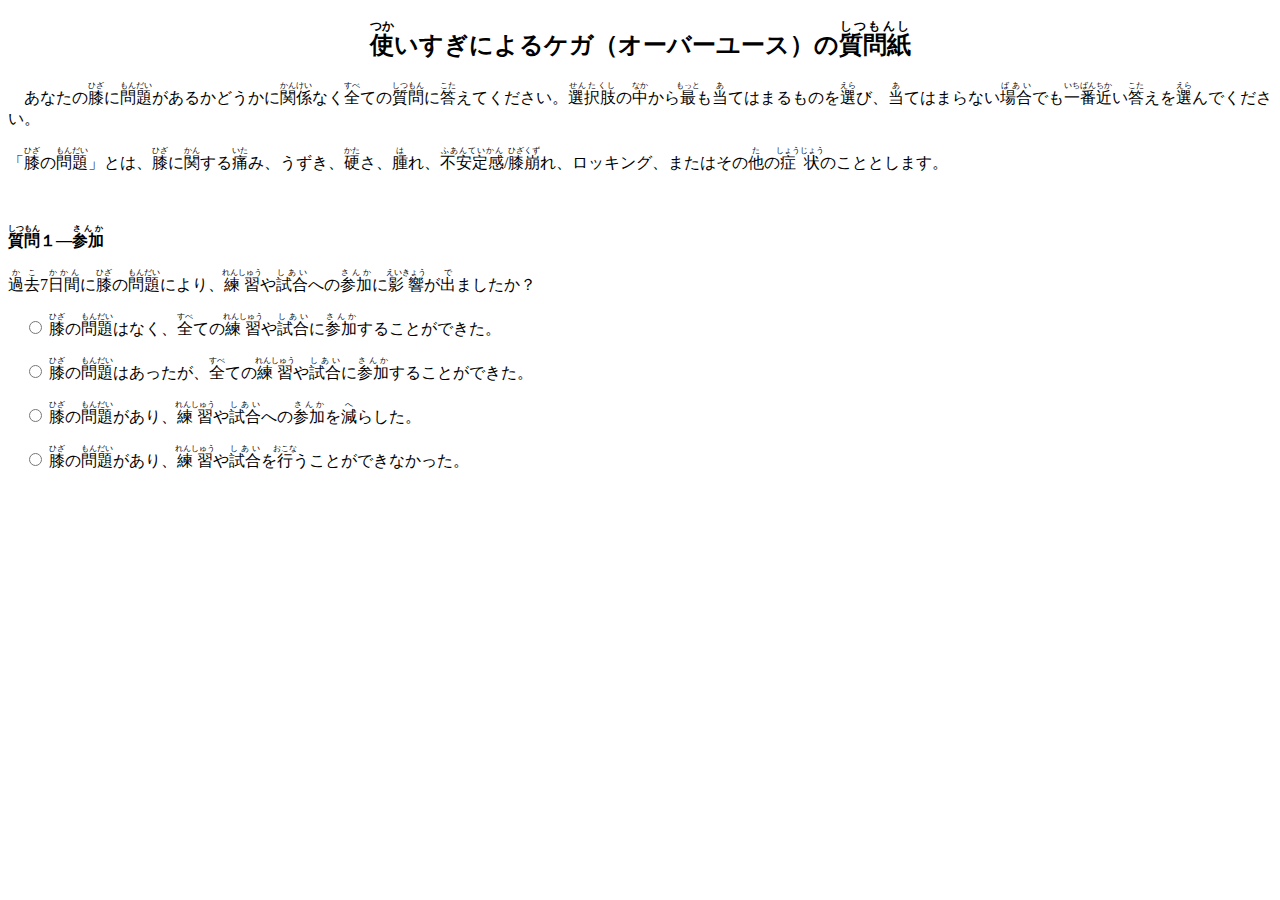
==== index.html @ b96d0ddc "Add files via upload" ====
<!DOCTYPE html>
<html>
    <head>
        <meta http-equiv="content-type" content="text/html; charset=utf-8" />
        <title>使いすぎによるケガ（オーバーユース）の質問紙</title>

        <link href="style.css" rel="stylesheet" type="text/css">
    </head>
    <body>
        <form action="https://docs.google.com/forms/u/0/d/e/1FAIpQLScX0pXX_CpHBEKXNjTRZGO-3c7ff2EbCvVCk3yx2RrVZMpOiQ/formResponse" method="POST" enctype="multipart/form-data" name="EmailForm" id="form1" onsubmit="return isCheck();">

<center>
    <h2>
        <ruby><rb>使</rb><rp>(</rp><rt>つか</rt><rp>)</rp></ruby>いすぎによるケガ（オーバーユース）の<ruby><rb>質問紙</rb><rp>(</rp><rt>しつもんし</rt><rp>)</rp></ruby>
    </h2>
</center>

<p>
    　あなたの<ruby><rb>膝</rb><rp>(</rp><rt>ひざ</rt><rp>)</rp></ruby>に<ruby><rb>問題</rb><rp>(</rp><rt>もんだい</rt><rp>)</rp></ruby>があるかどうかに<ruby><rb>関係</rb><rp>(</rp><rt>かんけい</rt><rp>)</rp></ruby>なく<ruby><rb>全</rb><rp>(</rp><rt>すべ</rt><rp>)</rp></ruby>ての<ruby><rb>質問</rb><rp>(</rp><rt>しつもん</rt><rp>)</rp></ruby>に<ruby><rb>答</rb><rp>(</rp><rt>こた</rt><rp>)</rp></ruby>えてください。<ruby><rb>選択肢</rb><rp>(</rp><rt>せんたくし</rt><rp>)</rp></ruby>の<ruby><rb>中</rb><rp>(</rp><rt>なか</rt><rp>)</rp></ruby>から<ruby><rb>最</rb><rp>(</rp><rt>もっと</rt><rp>)</rp></ruby>も<ruby><rb>当</rb><rp>(</rp><rt>あ</rt><rp>)</rp></ruby>てはまるものを<ruby><rb>選</rb><rp>(</rp><rt>えら</rt><rp>)</rp></ruby>び、<ruby><rb>当</rb><rp>(</rp><rt>あ</rt><rp>)</rp></ruby>てはまらない<ruby><rb>場合</rb><rp>(</rp><rt>ばあい</rt><rp>)</rp></ruby>でも<ruby><rb>一番近</rb><rp>(</rp><rt>いちばんちか</rt><rp>)</rp></ruby>い<ruby><rb>答</rb><rp>(</rp><rt>こた</rt><rp>)</rp></ruby>えを<ruby><rb>選</rb><rp>(</rp><rt>えら</rt><rp>)</rp></ruby>んでください。
</p>
<p>
    「<ruby><rb>膝</rb><rp>(</rp><rt>ひざ</rt><rp>)</rp></ruby>の<ruby><rb>問題</rb><rp>(</rp><rt>もんだい</rt><rp>)</rp></ruby>」とは、<ruby><rb>膝</rb><rp>(</rp><rt>ひざ</rt><rp>)</rp></ruby>に<ruby><rb>関</rb><rp>(</rp><rt>かん</rt><rp>)</rp></ruby>する<ruby><rb>痛</rb><rp>(</rp><rt>いた</rt><rp>)</rp></ruby>み、うずき、<ruby><rb>硬</rb><rp>(</rp><rt>かた</rt><rp>)</rp></ruby>さ、<ruby><rb>腫</rb><rp>(</rp><rt>は</rt><rp>)</rp></ruby>れ、<ruby><rb>不安定感</rb><rp>(</rp><rt>ふあんていかん</rt><rp>)</rp></ruby>/<ruby><rb>膝崩</rb><rp>(</rp><rt>ひざくず</rt><rp>)</rp></ruby>れ、ロッキング、またはその<ruby><rb>他</rb><rp>(</rp><rt>た</rt><rp>)</rp></ruby>の<ruby><rb>症状</rb><rp>(</rp><rt>しょうじょう</rt><rp>)</rp></ruby>のこととします。
</p>

<br>

<p>
    <b>
        <ruby><rb>質問</rb><rp>(</rp><rt>しつもん</rt><rp>)</rp></ruby>１―<ruby><rb>参加</rb><rp>(</rp><rt>さんか</rt><rp>)</rp></ruby>
    </b>
</p>
<p>
    <ruby><rb>過去</rb><rp>(</rp><rt>かこ</rt><rp>)</rp></ruby>7<ruby><rb>日間</rb><rp>(</rp><rt>かかん</rt><rp>)</rp></ruby>に<ruby><rb>膝</rb><rp>(</rp><rt>ひざ</rt><rp>)</rp></ruby>の<ruby><rb>問題</rb><rp>(</rp><rt>もんだい</rt><rp>)</rp></ruby>により、<ruby><rb>練習</rb><rp>(</rp><rt>れんしゅう</rt><rp>)</rp></ruby>や<ruby><rb>試合</rb><rp>(</rp><rt>しあい</rt><rp>)</rp></ruby>への<ruby><rb>参加</rb><rp>(</rp><rt>さんか</rt><rp>)</rp></ruby>に<ruby><rb>影響</rb><rp>(</rp><rt>えいきょう</rt><rp>)</rp></ruby>が<ruby><rb>出</rb><rp>(</rp><rt>で</rt><rp>)</rp></ruby>ましたか？
</p>

<p>　<input type="radio" id="01001" name="entry.1434883473" value="はい" required>
    <label for="01001">
        <ruby><rb>膝</rb><rp>(</rp><rt>ひざ</rt><rp>)</rp></ruby>の<ruby><rb>問題</rb><rp>(</rp><rt>もんだい</rt><rp>)</rp></ruby>はなく、<ruby><rb>全</rb><rp>(</rp><rt>すべ</rt><rp>)</rp></ruby>ての<ruby><rb>練習</rb><rp>(</rp><rt>れんしゅう</rt><rp>)</rp></ruby>や<ruby><rb>試合</rb><rp>(</rp><rt>しあい</rt><rp>)</rp></ruby>に<ruby><rb>参加</rb><rp>(</rp><rt>さんか</rt><rp>)</rp></ruby>することができた。
    </label>
</p>
<p>　<input type="radio" id="01002" name="entry.1434883473" value="はい" required>
    <label for="01002">
        <ruby><rb>膝</rb><rp>(</rp><rt>ひざ</rt><rp>)</rp></ruby>の<ruby><rb>問題</rb><rp>(</rp><rt>もんだい</rt><rp>)</rp></ruby>はあったが、<ruby><rb>全</rb><rp>(</rp><rt>すべ</rt><rp>)</rp></ruby>ての<ruby><rb>練習</rb><rp>(</rp><rt>れんしゅう</rt><rp>)</rp></ruby>や<ruby><rb>試合</rb><rp>(</rp><rt>しあい</rt><rp>)</rp></ruby>に<ruby><rb>参加</rb><rp>(</rp><rt>さんか</rt><rp>)</rp></ruby>することができた。
    </label>
</p>
<p>　<input type="radio" id="01003" name="entry.1434883473" value="はい" required>
    <label for="01003">
        <ruby><rb>膝</rb><rp>(</rp><rt>ひざ</rt><rp>)</rp></ruby>の<ruby><rb>問題</rb><rp>(</rp><rt>もんだい</rt><rp>)</rp></ruby>があり、<ruby><rb>練習</rb><rp>(</rp><rt>れんしゅう</rt><rp>)</rp></ruby>や<ruby><rb>試合</rb><rp>(</rp><rt>しあい</rt><rp>)</rp></ruby>への<ruby><rb>参加</rb><rp>(</rp><rt>さんか</rt><rp>)</rp></ruby>を<ruby><rb>減</rb><rp>(</rp><rt>へ</rt><rp>)</rp></ruby>らした。
    </label>
</p>
<p>　<input type="radio" id="01004" name="entry.1434883473" value="はい" required>
    <label for="01004">
        <ruby><rb>膝</rb><rp>(</rp><rt>ひざ</rt><rp>)</rp></ruby>の<ruby><rb>問題</rb><rp>(</rp><rt>もんだい</rt><rp>)</rp></ruby>があり、<ruby><rb>練習</rb><rp>(</rp><rt>れんしゅう</rt><rp>)</rp></ruby>や<ruby><rb>試合</rb><rp>(</rp><rt>しあい</rt><rp>)</rp></ruby>を<ruby><rb>行</rb><rp>(</rp><rt>おこな</rt><rp>)</rp></ruby>うことができなかった。
    </label>
</p>

<!--

<ruby><rb>質問</rb><rp>(</rp><rt>しつもん</rt><rp>)</rp></ruby>２―<ruby><rb>練習</rb><rp>(</rp><rt>れんしゅう</rt><rp>)</rp></ruby>/<ruby><rb>試合</rb><rp>(</rp><rt>しあい</rt><rp>)</rp></ruby>の<ruby><rb>変更</rb><rp>(</rp><rt>へんこう</rt><rp>)</rp></ruby>
<ruby><rb>過去</rb><rp>(</rp><rt>かこ</rt><rp>)</rp></ruby>7<ruby><rb>日間</rb><rp>(</rp><rt>かかん</rt><rp>)</rp></ruby>に<ruby><rb>膝</rb><rp>(</rp><rt>ひざ</rt><rp>)</rp></ruby>の<ruby><rb>問題</rb><rp>(</rp><rt>もんだい</rt><rp>)</rp></ruby>により、どのくらい<ruby><rb>練習</rb><rp>(</rp><rt>れんしゅう</rt><rp>)</rp></ruby>や<ruby><rb>試合</rb><rp>(</rp><rt>しあい</rt><rp>)</rp></ruby>を<ruby><rb>変</rb><rp>(</rp><rt>か</rt><rp>)</rp></ruby>えましたか？
<ruby><rb>練習</rb><rp>(</rp><rt>れんしゅう</rt><rp>)</rp></ruby>や<ruby><rb>試合</rb><rp>(</rp><rt>しあい</rt><rp>)</rp></ruby>を<ruby><rb>変</rb><rp>(</rp><rt>か</rt><rp>)</rp></ruby>えるとは、<ruby><rb>練習時間</rb><rp>(</rp><rt>れんしゅうじかん</rt><rp>)</rp></ruby>を<ruby><rb>減</rb><rp>(</rp><rt>へ</rt><rp>)</rp></ruby>らす、<ruby><rb>強度</rb><rp>(</rp><rt>きょうど</rt><rp>)</rp></ruby>を<ruby><rb>落</rb><rp>(</rp><rt>お</rt><rp>)</rp></ruby>とす、<ruby><rb>練習内容</rb><rp>(</rp><rt>れんしゅうないよう</rt><rp>)</rp></ruby>を<ruby><rb>変</rb><rp>(</rp><rt>か</rt><rp>)</rp></ruby>える、ポジションを<ruby><rb>変</rb><rp>(</rp><rt>か</rt><rp>)</rp></ruby>えるなどです。

□	<ruby><rb>全</rb><rp>(</rp><rt>まった</rt><rp>)</rp></ruby>く<ruby><rb>変</rb><rp>(</rp><rt>か</rt><rp>)</rp></ruby>えなかった。
□	<ruby><rb>少</rb><rp>(</rp><rt>すこ</rt><rp>)</rp></ruby>し<ruby><rb>変</rb><rp>(</rp><rt>か</rt><rp>)</rp></ruby>えた。
□	<ruby><rb>半分</rb><rp>(</rp><rt>はんぶん</rt><rp>)</rp></ruby>ほど<ruby><rb>変</rb><rp>(</rp><rt>か</rt><rp>)</rp></ruby>えた。
□	かなり<ruby><rb>変</rb><rp>(</rp><rt>か</rt><rp>)</rp></ruby>えた。


<ruby><rb>質問</rb><rp>(</rp><rt>しつもん</rt><rp>)</rp></ruby>３―パフォーマンス
<ruby><rb>過去</rb><rp>(</rp><rt>かこ</rt><rp>)</rp></ruby>7<ruby><rb>日間</rb><rp>(</rp><rt>かかん</rt><rp>)</rp></ruby>に<ruby><rb>膝</rb><rp>(</rp><rt>ひざ</rt><rp>)</rp></ruby>の<ruby><rb>問題</rb><rp>(</rp><rt>もんだい</rt><rp>)</rp></ruby>が、どのくらいパフォーマンスに<ruby><rb>影響</rb><rp>(</rp><rt>えいきょう</rt><rp>)</rp></ruby>しましたか？
パフォーマンスとは、サッカーの<ruby><rb>動</rb><rp>(</rp><rt>うご</rt><rp>)</rp></ruby>きや<ruby><rb>実力</rb><rp>(</rp><rt>じつりょく</rt><rp>)</rp></ruby>を<ruby><rb>発揮</rb><rp>(</rp><rt>はっき</rt><rp>)</rp></ruby>することなどです。

□	<ruby><rb>全</rb><rp>(</rp><rt>まった</rt><rp>)</rp></ruby>く<ruby><rb>影響</rb><rp>(</rp><rt>えいきょう</rt><rp>)</rp></ruby>しなかった。
□	<ruby><rb>少</rb><rp>(</rp><rt>すこ</rt><rp>)</rp></ruby>し<ruby><rb>影響</rb><rp>(</rp><rt>えいきょう</rt><rp>)</rp></ruby>した。
□	ある<ruby><rb>程度</rb><rp>(</rp><rt>ていど</rt><rp>)</rp></ruby><ruby><rb>影響</rb><rp>(</rp><rt>えいきょう</rt><rp>)</rp></ruby>した。
□	かなり<ruby><rb>影響</rb><rp>(</rp><rt>えいきょう</rt><rp>)</rp></ruby>した。


<ruby><rb>質問</rb><rp>(</rp><rt>しつもん</rt><rp>)</rp></ruby>４―<ruby><rb>痛</rb><rp>(</rp><rt>いた</rt><rp>)</rp></ruby>み
<ruby><rb>過去</rb><rp>(</rp><rt>かこ</rt><rp>)</rp></ruby>7<ruby><rb>日間</rb><rp>(</rp><rt>かかん</rt><rp>)</rp></ruby>に<ruby><rb>感</rb><rp>(</rp><rt>かん</rt><rp>)</rp></ruby>じた<ruby><rb>膝</rb><rp>(</rp><rt>ひざ</rt><rp>)</rp></ruby>の<ruby><rb>痛</rb><rp>(</rp><rt>いた</rt><rp>)</rp></ruby>みはどのくらいでしたか？

□	<ruby><rb>痛</rb><rp>(</rp><rt>いた</rt><rp>)</rp></ruby>くなかった。
□	<ruby><rb>少</rb><rp>(</rp><rt>すこ</rt><rp>)</rp></ruby>し<ruby><rb>痛</rb><rp>(</rp><rt>いた</rt><rp>)</rp></ruby>かった。
□	まあまあ<ruby><rb>痛</rb><rp>(</rp><rt>いた</rt><rp>)</rp></ruby>かった。
□	かなり<ruby><rb>痛</rb><rp>(</rp><rt>いた</rt><rp>)</rp></ruby>かった。

-->







<!--

<p>　あなたのチームまたは所属している団体（以降、チームとします）で行っているケガ（傷害）の記録とその活用方法についてお聞きします。</p>

<p></p>
<p></p>
<p><b>1．アンケートに回答いただいているあなたのことについてお聞きします。あなたは大学院生ですか。</b></p>
<p>　<input type="radio" id="01001" name="entry.1434883473" value="はい" required><label for="01001">はい</label></p>
<p>　<input type="radio" id="01002" name="entry.1434883473" value="いいえ"><label for="01002">いいえ</label></p>

<p><b>2．チームでのあなたの役割はどれですか。</b></p>
<p>　※複数の役割がある方は主な役割を選択してください。</p>
<p>　<input type="radio" id="02001" name="entry.2084437242" onchange="tClear(this)" value="メディカルスタッフ（例：医師、トレーナー）※コンディショニングに関わっている方" required><label for="02001">メディカルスタッフ（例：医師、トレーナー）※コンディショニングに関わっている方</label></p>
<p>　<input type="radio" id="02002" name="entry.2084437242" onchange="tClear(this)" value="コーチングスタッフ（例：監督、コーチ）※競技の技術や戦術を指導している方"><label for="02002">コーチングスタッフ（例：監督、コーチ）※競技の技術や戦術を指導している方</label></p>
<p>　<input type="radio" id="0200s" name="entry.2084437242" onchange="tClear(this)" value="（その他）"><label for="0200s">その他（具体的に記入：<input type="text" id="0200st" name="entry.2084437242" onblur="gCheck(this)">）</label></p>

<p><b>3．あなたのチームの性別はどれですか。</b></p>
<p>　<input type="radio" id="03001" name="entry.130758380" value="男子" required><label for="03001">男子</label></p>
<p>　<input type="radio" id="03002" name="entry.130758380" value="女子"><label for="03002">女子</label></p>
<p>　<input type="radio" id="03003" name="entry.130758380" value="混合"><label for="03003">混合</label></p>

<p><b>4．あなたのチームに所属している選手の総数を入力してください。</b></p>
<p>　※1軍、2軍などに分かれている場合でも、チームの合計の選手数を入力してください。</p>
<p>　<input type="tel" id="04001" name="entry.76824352" onchange="numChk04()" required><label for="04001">人</label></p>


<p><b>5．あなたのチームの<u>過去3年間における</u>競技レベルはどれですか。</b></p>
<p>　※過去3年間で一度でも全国大会に出場している場合は「全国大会出場レベル」を選択してください。</p>
<p>　※団体戦などのない個人種目で、競技レベルが様々な選手が所属しているチームは、チームとしての平均でお答えください。</p>
<p>　<input type="radio" id="05001" name="entry.827914894" value="全国大会未出場レベル" required><label for="05001">全国大会未出場レベル</label></p>
<p>　<input type="radio" id="05002" name="entry.827914894" value="全国大会出場レベル"><label for="05002">全国大会出場レベル</label></p>


<p><b>6．あなたのチームの<u>1日当たりの</u>練習時間を入力してください。</b></p>
<p>　※長期休暇やオフシーズンを除いた1日当たりの平均練習時間をお答えください。</p>
<p>　※練習には、戦術・技術練習、フィジカルトレーニングなど身体活動を伴うものは全て含みます。</p>
<p>　<input type="text" id="06001" name="entry.1532289689" min="0" onchange="numChk06(this)" required><label for="06001">時間</label></p>


<p><b>7．あなたのチームの<u>1週間当たりの</u>練習日数はどれですか。</b></p>
<p>　※長期休暇やオフシーズンを除いた1週間当たりの平均練習日数をお答えください。</p>
<p>　※練習には、戦術・技術練習、フィジカルトレーニングなど身体活動を伴うものは全て含みます。</p>
　<select id="07001" name="entry.1070252257" required>
    <option value="" hidden>選択してください</option>
    <option value="1">1日</option>
    <option value="2">2日</option>
    <option value="3">3日</option>
    <option value="4">4日</option>
    <option value="5">5日</option>
    <option value="6">6日</option>
    <option value="7">7日</option>
</select>


<p><b>8．あなたのチームで行っているスポーツ種目はどれですか。</b></p>
　<select id="08001" name="entry.1526945642" required onchange="q08001(this)">
    <option value="" hidden>選択してください</option>
    <option value="アイスホッケー">アイスホッケー</option>
    <option value="アメリカンフットボール">アメリカンフットボール</option>
    <option value="ウエイトリフティング">ウエイトリフティング</option>
    <option value="カヌー">カヌー</option>
    <option value="空手道">空手道</option>
    <option value="弓道">弓道</option>
    <option value="グラウンド・ゴルフ">グラウンド・ゴルフ</option>
    <option value="クレー射撃">クレー射撃</option>
    <option value="ゲートボール">ゲートボール</option>
    <option value="剣道">剣道</option>
    <option value="硬式野球">硬式野球</option>
    <option value="ゴルフ">ゴルフ</option>
    <option value="サッカー">サッカー</option>
    <option value="山岳">山岳</option>
    <option value="自転車">自転車</option>
    <option value="銃剣道">銃剣道</option>
    <option value="柔道">柔道</option>
    <option value="新体操">新体操</option>
    <option value="水泳">水泳</option>
    <option value="スキー">スキー</option>
    <option value="スケート">スケート</option>
    <option value="相撲">相撲</option>
    <option value="セーリング">セーリング</option>
    <option value="ソフトテニス（軟式テニス）">ソフトテニス（軟式テニス）</option>
    <option value="ソフトボール">ソフトボール</option>
    <option value="体操競技">体操競技</option>
    <option value="卓球">卓球</option>
    <option value="綱引">綱引</option>
    <option value="硬式テニス">硬式テニス</option>
    <option value="トライアスロン">トライアスロン</option>
    <option value="なぎなた">なぎなた</option>
    <option value="軟式野球">軟式野球</option>
    <option value="馬術">馬術</option>
    <option value="バスケットボール">バスケットボール</option>
    <option value="バドミントン">バドミントン</option>
    <option value="バレーボール">バレーボール</option>
    <option value="パワーリフティング">パワーリフティング</option>
    <option value="ハンドボール">ハンドボール</option>
    <option value="フェンシング">フェンシング</option>
    <option value="フットサル">フットサル</option>
    <option value="ボウリング">ボウリング</option>
    <option value="ボート">ボート</option>
    <option value="ボクシング">ボクシング</option>
    <option value="ホッケー">ホッケー</option>
    <option value="ライフル射撃">ライフル射撃</option>
    <option value="ラグビー">ラグビー</option>
    <option value="ラクロス">ラクロス</option>
    <option value="陸上競技">陸上競技</option>
    <option value="レスリング">レスリング</option>
    <option value="（その他）">その他</option>
</select>
<span id="0800s" style="display:none">
（具体的に記入：<input type="text" id="0800st" name="entry.1526945642">）</p>
</span>

<p>　<input type="radio" id="08001" name="entry.1526945642" value="アメリカンフットボール" required><label for="08001">アメリカンフットボール</label></p>
<p>　<input type="radio" id="08002" name="entry.1526945642" value="空手道"><label for="08002">空手道</label></p>
<p>　<input type="radio" id="08003" name="entry.1526945642" value="剣道"><label for="08003">剣道</label></p>
<p>　<input type="radio" id="08004" name="entry.1526945642" value="硬式野球"><label for="08004">硬式野球</label></p>
<p>　<input type="radio" id="08005" name="entry.1526945642" value="サッカー"><label for="08005">サッカー</label></p>
<p>　<input type="radio" id="08006" name="entry.1526945642" value="柔道"><label for="08006">柔道</label></p>
<p>　<input type="radio" id="08007" name="entry.1526945642" value="水泳"><label for="08007">水泳</label></p>
<p>　<input type="radio" id="08008" name="entry.1526945642" value="ソフトボール"><label for="08008">ソフトボール</label></p>
<p>　<input type="radio" id="08009" name="entry.1526945642" value="体操競技"><label for="08009">体操競技</label></p>
<p>　<input type="radio" id="08010" name="entry.1526945642" value="卓球"><label for="08010">卓球</label></p>
<p>　<input type="radio" id="08011" name="entry.1526945642" value="硬式テニス"><label for="08011">硬式テニス</label></p>
<p>　<input type="radio" id="08012" name="entry.1526945642" value="バスケットボール"><label for="08012">バスケットボール</label></p>
<p>　<input type="radio" id="08013" name="entry.1526945642" value="バドミントン"><label for="08013">バドミントン</label></p>
<p>　<input type="radio" id="08014" name="entry.1526945642" value="バレーボール"><label for="08014">バレーボール</label></p>
<p>　<input type="radio" id="08015" name="entry.1526945642" value="ハンドボール"><label for="08015">ハンドボール</label></p>
<p>　<input type="radio" id="08016" name="entry.1526945642" value="ラグビー"><label for="08016">ラグビー</label></p>
<p>　<input type="radio" id="08017" name="entry.1526945642" value="陸上競技"><label for="08017">陸上競技</label></p>
<p>　<input type="radio" id="0800s" name="entry.1526945642" value="（その他）"><label for="0800s">その他（具体的に記入：<input type="text" id="0800st" name="entry.1526945642">）</label></p>


<center>

<p>
<input type="submit" value="送信する">
</p>

</center>

-->

</form>
<script src="code.js" type="text/javascript" charset="utf-8"></script>
    </body>
</html>
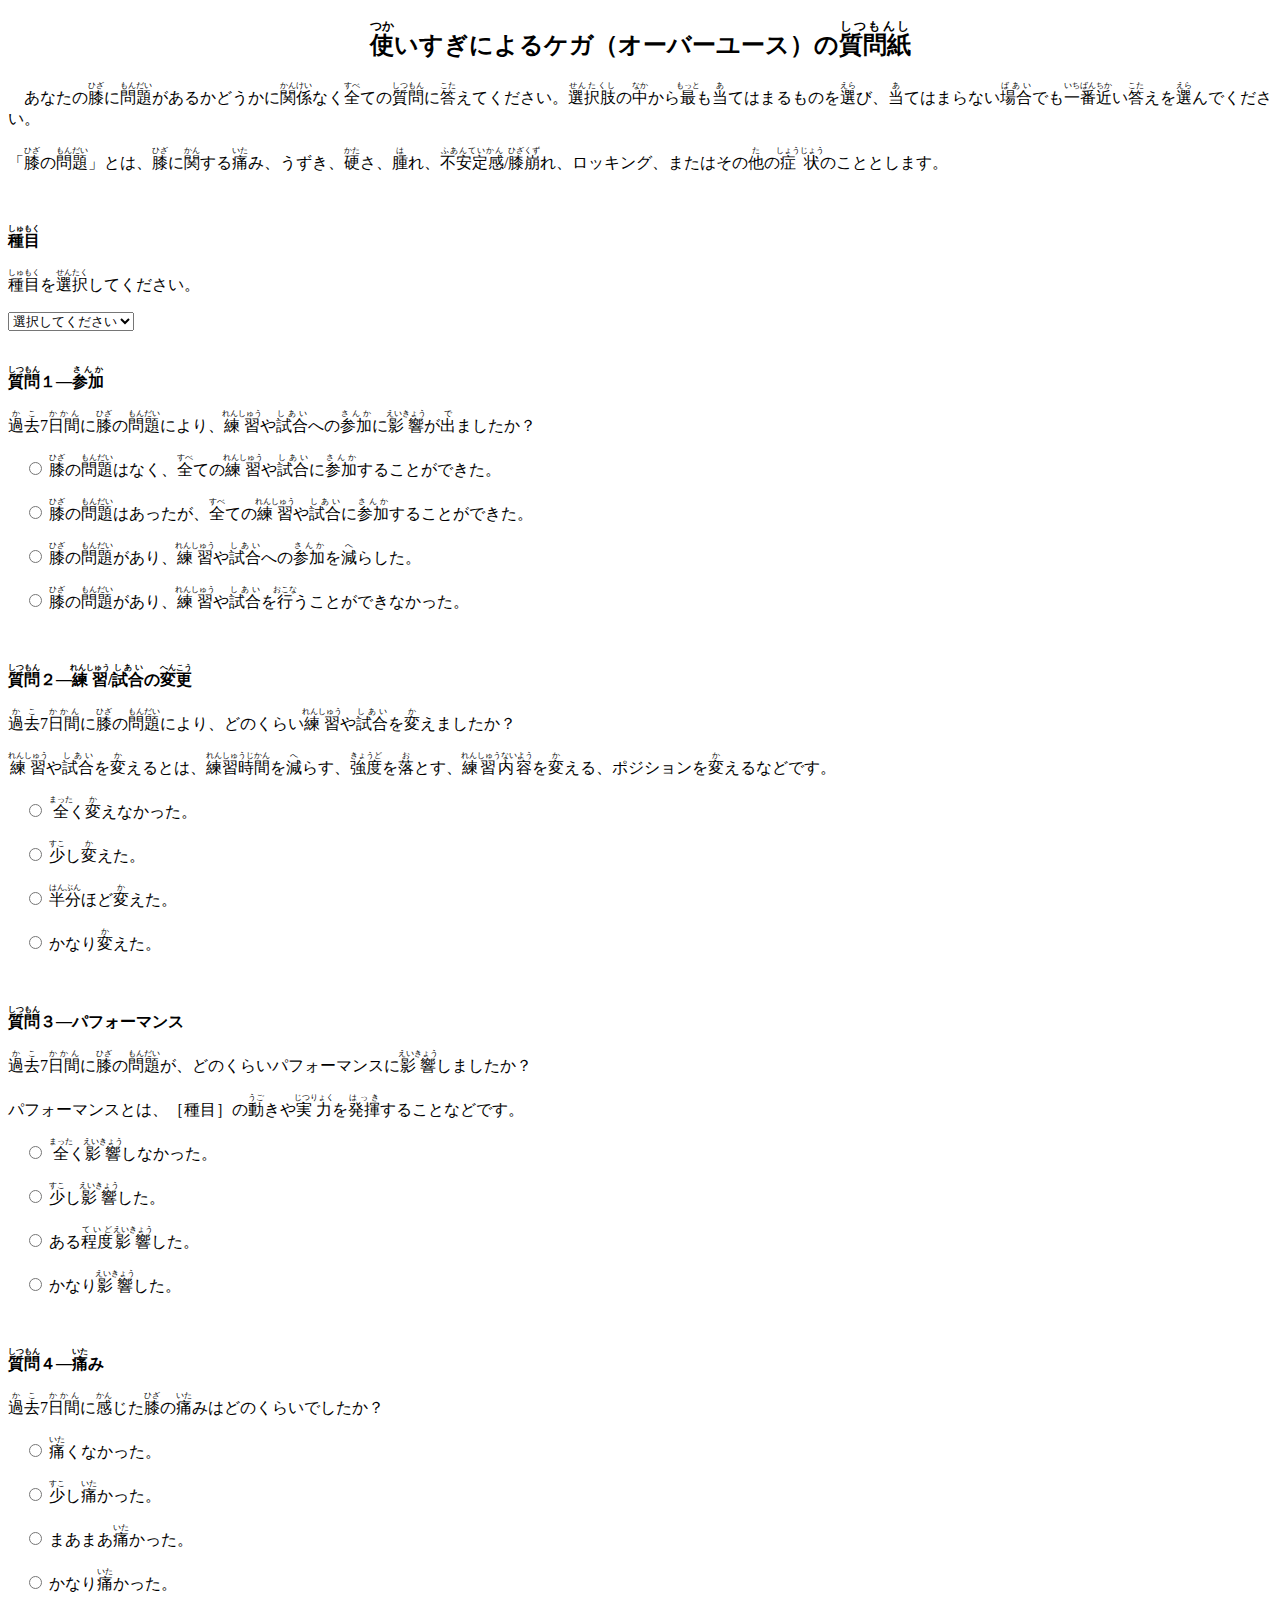
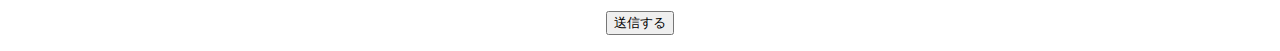
==== commit 3360c791: "Add files via upload" ====
--- a/index.html
+++ b/index.html
@@ -7,7 +7,7 @@
         <link href="style.css" rel="stylesheet" type="text/css">
     </head>
     <body>
-        <form action="https://docs.google.com/forms/u/0/d/e/1FAIpQLScX0pXX_CpHBEKXNjTRZGO-3c7ff2EbCvVCk3yx2RrVZMpOiQ/formResponse" method="POST" enctype="multipart/form-data" name="EmailForm" id="form1" onsubmit="return isCheck();">
+        <form action="https://docs.google.com/forms/u/0/d/e/1FAIpQLSeokU55_KiiaQb_2XiC8LKkxFqdPyTE6bB2xRhVn4fyNIkHzg/formResponse" method="POST" enctype="multipart/form-data" name="EmailForm" id="form1" onsubmit="return isCheck();">
 
 <center>
     <h2>
@@ -26,6 +26,24 @@
 
 <p>
     <b>
+        <ruby><rb>種目</rb><rp>(</rp><rt>しゅもく</rt><rp>)</rp></ruby>
+    </b>
+</p>
+<p>
+    <ruby><rb>種目</rb><rp>(</rp><rt>しゅもく</rt><rp>)</rp></ruby>を<ruby><rb>選択</rb><rp>(</rp><rt>せんたく</rt><rp>)</rp></ruby>してください。
+</p>
+
+<select id="00001" name="entry.1526945642" required onchange="SportsEvent(this)">
+    <option value="" hidden>選択してください</option>
+    <option value="サッカー">サッカー</option>
+    <option value="バスケットボール">バスケットボール</option>
+    <option value="体操">体操</option>
+</select>
+
+<br><br>
+
+<p>
+    <b>
         <ruby><rb>質問</rb><rp>(</rp><rt>しつもん</rt><rp>)</rp></ruby>１―<ruby><rb>参加</rb><rp>(</rp><rt>さんか</rt><rp>)</rp></ruby>
     </b>
 </p>
@@ -33,206 +51,135 @@
     <ruby><rb>過去</rb><rp>(</rp><rt>かこ</rt><rp>)</rp></ruby>7<ruby><rb>日間</rb><rp>(</rp><rt>かかん</rt><rp>)</rp></ruby>に<ruby><rb>膝</rb><rp>(</rp><rt>ひざ</rt><rp>)</rp></ruby>の<ruby><rb>問題</rb><rp>(</rp><rt>もんだい</rt><rp>)</rp></ruby>により、<ruby><rb>練習</rb><rp>(</rp><rt>れんしゅう</rt><rp>)</rp></ruby>や<ruby><rb>試合</rb><rp>(</rp><rt>しあい</rt><rp>)</rp></ruby>への<ruby><rb>参加</rb><rp>(</rp><rt>さんか</rt><rp>)</rp></ruby>に<ruby><rb>影響</rb><rp>(</rp><rt>えいきょう</rt><rp>)</rp></ruby>が<ruby><rb>出</rb><rp>(</rp><rt>で</rt><rp>)</rp></ruby>ましたか？
 </p>
 
-<p>　<input type="radio" id="01001" name="entry.1434883473" value="はい" required>
+<p>　<input type="radio" id="01001" name="entry.1015482029" value="はい" required>
     <label for="01001">
         <ruby><rb>膝</rb><rp>(</rp><rt>ひざ</rt><rp>)</rp></ruby>の<ruby><rb>問題</rb><rp>(</rp><rt>もんだい</rt><rp>)</rp></ruby>はなく、<ruby><rb>全</rb><rp>(</rp><rt>すべ</rt><rp>)</rp></ruby>ての<ruby><rb>練習</rb><rp>(</rp><rt>れんしゅう</rt><rp>)</rp></ruby>や<ruby><rb>試合</rb><rp>(</rp><rt>しあい</rt><rp>)</rp></ruby>に<ruby><rb>参加</rb><rp>(</rp><rt>さんか</rt><rp>)</rp></ruby>することができた。
     </label>
 </p>
-<p>　<input type="radio" id="01002" name="entry.1434883473" value="はい" required>
+<p>　<input type="radio" id="01002" name="entry.1015482029" value="はい">
     <label for="01002">
         <ruby><rb>膝</rb><rp>(</rp><rt>ひざ</rt><rp>)</rp></ruby>の<ruby><rb>問題</rb><rp>(</rp><rt>もんだい</rt><rp>)</rp></ruby>はあったが、<ruby><rb>全</rb><rp>(</rp><rt>すべ</rt><rp>)</rp></ruby>ての<ruby><rb>練習</rb><rp>(</rp><rt>れんしゅう</rt><rp>)</rp></ruby>や<ruby><rb>試合</rb><rp>(</rp><rt>しあい</rt><rp>)</rp></ruby>に<ruby><rb>参加</rb><rp>(</rp><rt>さんか</rt><rp>)</rp></ruby>することができた。
     </label>
 </p>
-<p>　<input type="radio" id="01003" name="entry.1434883473" value="はい" required>
+<p>　<input type="radio" id="01003" name="entry.1015482029" value="はい">
     <label for="01003">
         <ruby><rb>膝</rb><rp>(</rp><rt>ひざ</rt><rp>)</rp></ruby>の<ruby><rb>問題</rb><rp>(</rp><rt>もんだい</rt><rp>)</rp></ruby>があり、<ruby><rb>練習</rb><rp>(</rp><rt>れんしゅう</rt><rp>)</rp></ruby>や<ruby><rb>試合</rb><rp>(</rp><rt>しあい</rt><rp>)</rp></ruby>への<ruby><rb>参加</rb><rp>(</rp><rt>さんか</rt><rp>)</rp></ruby>を<ruby><rb>減</rb><rp>(</rp><rt>へ</rt><rp>)</rp></ruby>らした。
     </label>
 </p>
-<p>　<input type="radio" id="01004" name="entry.1434883473" value="はい" required>
+<p>　<input type="radio" id="01004" name="entry.1015482029" value="はい">
     <label for="01004">
         <ruby><rb>膝</rb><rp>(</rp><rt>ひざ</rt><rp>)</rp></ruby>の<ruby><rb>問題</rb><rp>(</rp><rt>もんだい</rt><rp>)</rp></ruby>があり、<ruby><rb>練習</rb><rp>(</rp><rt>れんしゅう</rt><rp>)</rp></ruby>や<ruby><rb>試合</rb><rp>(</rp><rt>しあい</rt><rp>)</rp></ruby>を<ruby><rb>行</rb><rp>(</rp><rt>おこな</rt><rp>)</rp></ruby>うことができなかった。
     </label>
 </p>
 
-<!--
+<br>
 
-<ruby><rb>質問</rb><rp>(</rp><rt>しつもん</rt><rp>)</rp></ruby>２―<ruby><rb>練習</rb><rp>(</rp><rt>れんしゅう</rt><rp>)</rp></ruby>/<ruby><rb>試合</rb><rp>(</rp><rt>しあい</rt><rp>)</rp></ruby>の<ruby><rb>変更</rb><rp>(</rp><rt>へんこう</rt><rp>)</rp></ruby>
-<ruby><rb>過去</rb><rp>(</rp><rt>かこ</rt><rp>)</rp></ruby>7<ruby><rb>日間</rb><rp>(</rp><rt>かかん</rt><rp>)</rp></ruby>に<ruby><rb>膝</rb><rp>(</rp><rt>ひざ</rt><rp>)</rp></ruby>の<ruby><rb>問題</rb><rp>(</rp><rt>もんだい</rt><rp>)</rp></ruby>により、どのくらい<ruby><rb>練習</rb><rp>(</rp><rt>れんしゅう</rt><rp>)</rp></ruby>や<ruby><rb>試合</rb><rp>(</rp><rt>しあい</rt><rp>)</rp></ruby>を<ruby><rb>変</rb><rp>(</rp><rt>か</rt><rp>)</rp></ruby>えましたか？
-<ruby><rb>練習</rb><rp>(</rp><rt>れんしゅう</rt><rp>)</rp></ruby>や<ruby><rb>試合</rb><rp>(</rp><rt>しあい</rt><rp>)</rp></ruby>を<ruby><rb>変</rb><rp>(</rp><rt>か</rt><rp>)</rp></ruby>えるとは、<ruby><rb>練習時間</rb><rp>(</rp><rt>れんしゅうじかん</rt><rp>)</rp></ruby>を<ruby><rb>減</rb><rp>(</rp><rt>へ</rt><rp>)</rp></ruby>らす、<ruby><rb>強度</rb><rp>(</rp><rt>きょうど</rt><rp>)</rp></ruby>を<ruby><rb>落</rb><rp>(</rp><rt>お</rt><rp>)</rp></ruby>とす、<ruby><rb>練習内容</rb><rp>(</rp><rt>れんしゅうないよう</rt><rp>)</rp></ruby>を<ruby><rb>変</rb><rp>(</rp><rt>か</rt><rp>)</rp></ruby>える、ポジションを<ruby><rb>変</rb><rp>(</rp><rt>か</rt><rp>)</rp></ruby>えるなどです。
+<p>
+    <b>
+        <ruby><rb>質問</rb><rp>(</rp><rt>しつもん</rt><rp>)</rp></ruby>２―<ruby><rb>練習</rb><rp>(</rp><rt>れんしゅう</rt><rp>)</rp></ruby>/<ruby><rb>試合</rb><rp>(</rp><rt>しあい</rt><rp>)</rp></ruby>の<ruby><rb>変更</rb><rp>(</rp><rt>へんこう</rt><rp>)</rp></ruby>
+    </b>
+</p>
+<p>
+    <ruby><rb>過去</rb><rp>(</rp><rt>かこ</rt><rp>)</rp></ruby>7<ruby><rb>日間</rb><rp>(</rp><rt>かかん</rt><rp>)</rp></ruby>に<ruby><rb>膝</rb><rp>(</rp><rt>ひざ</rt><rp>)</rp></ruby>の<ruby><rb>問題</rb><rp>(</rp><rt>もんだい</rt><rp>)</rp></ruby>により、どのくらい<ruby><rb>練習</rb><rp>(</rp><rt>れんしゅう</rt><rp>)</rp></ruby>や<ruby><rb>試合</rb><rp>(</rp><rt>しあい</rt><rp>)</rp></ruby>を<ruby><rb>変</rb><rp>(</rp><rt>か</rt><rp>)</rp></ruby>えましたか？
+</p>
+<p>
+    <ruby><rb>練習</rb><rp>(</rp><rt>れんしゅう</rt><rp>)</rp></ruby>や<ruby><rb>試合</rb><rp>(</rp><rt>しあい</rt><rp>)</rp></ruby>を<ruby><rb>変</rb><rp>(</rp><rt>か</rt><rp>)</rp></ruby>えるとは、<ruby><rb>練習時間</rb><rp>(</rp><rt>れんしゅうじかん</rt><rp>)</rp></ruby>を<ruby><rb>減</rb><rp>(</rp><rt>へ</rt><rp>)</rp></ruby>らす、<ruby><rb>強度</rb><rp>(</rp><rt>きょうど</rt><rp>)</rp></ruby>を<ruby><rb>落</rb><rp>(</rp><rt>お</rt><rp>)</rp></ruby>とす、<ruby><rb>練習内容</rb><rp>(</rp><rt>れんしゅうないよう</rt><rp>)</rp></ruby>を<ruby><rb>変</rb><rp>(</rp><rt>か</rt><rp>)</rp></ruby>える、ポジションを<ruby><rb>変</rb><rp>(</rp><rt>か</rt><rp>)</rp></ruby>えるなどです。
+</p>
 
-□	<ruby><rb>全</rb><rp>(</rp><rt>まった</rt><rp>)</rp></ruby>く<ruby><rb>変</rb><rp>(</rp><rt>か</rt><rp>)</rp></ruby>えなかった。
-□	<ruby><rb>少</rb><rp>(</rp><rt>すこ</rt><rp>)</rp></ruby>し<ruby><rb>変</rb><rp>(</rp><rt>か</rt><rp>)</rp></ruby>えた。
-□	<ruby><rb>半分</rb><rp>(</rp><rt>はんぶん</rt><rp>)</rp></ruby>ほど<ruby><rb>変</rb><rp>(</rp><rt>か</rt><rp>)</rp></ruby>えた。
-□	かなり<ruby><rb>変</rb><rp>(</rp><rt>か</rt><rp>)</rp></ruby>えた。
+<p>　<input type="radio" id="02001" name="entry.1279962251" value="はい" required>
+    <label for="02001">
+        <ruby><rb>全</rb><rp>(</rp><rt>まった</rt><rp>)</rp></ruby>く<ruby><rb>変</rb><rp>(</rp><rt>か</rt><rp>)</rp></ruby>えなかった。
+    </label>
+</p>
+<p>　<input type="radio" id="02002" name="entry.1279962251" value="はい">
+    <label for="02002">
+        <ruby><rb>少</rb><rp>(</rp><rt>すこ</rt><rp>)</rp></ruby>し<ruby><rb>変</rb><rp>(</rp><rt>か</rt><rp>)</rp></ruby>えた。
+    </label>
+</p>
+<p>　<input type="radio" id="02003" name="entry.1279962251" value="はい">
+    <label for="02003">
+        <ruby><rb>半分</rb><rp>(</rp><rt>はんぶん</rt><rp>)</rp></ruby>ほど<ruby><rb>変</rb><rp>(</rp><rt>か</rt><rp>)</rp></ruby>えた。
+    </label>
+</p>
+<p>　<input type="radio" id="02004" name="entry.1279962251" value="はい">
+    <label for="02004">
+        かなり<ruby><rb>変</rb><rp>(</rp><rt>か</rt><rp>)</rp></ruby>えた。
+    </label>
+</p>
 
+<br>
 
-<ruby><rb>質問</rb><rp>(</rp><rt>しつもん</rt><rp>)</rp></ruby>３―パフォーマンス
-<ruby><rb>過去</rb><rp>(</rp><rt>かこ</rt><rp>)</rp></ruby>7<ruby><rb>日間</rb><rp>(</rp><rt>かかん</rt><rp>)</rp></ruby>に<ruby><rb>膝</rb><rp>(</rp><rt>ひざ</rt><rp>)</rp></ruby>の<ruby><rb>問題</rb><rp>(</rp><rt>もんだい</rt><rp>)</rp></ruby>が、どのくらいパフォーマンスに<ruby><rb>影響</rb><rp>(</rp><rt>えいきょう</rt><rp>)</rp></ruby>しましたか？
-パフォーマンスとは、サッカーの<ruby><rb>動</rb><rp>(</rp><rt>うご</rt><rp>)</rp></ruby>きや<ruby><rb>実力</rb><rp>(</rp><rt>じつりょく</rt><rp>)</rp></ruby>を<ruby><rb>発揮</rb><rp>(</rp><rt>はっき</rt><rp>)</rp></ruby>することなどです。
+<p>
+    <b>
+        <ruby><rb>質問</rb><rp>(</rp><rt>しつもん</rt><rp>)</rp></ruby>３―パフォーマンス
+    </b>
+</p>
+<p>
+    <ruby><rb>過去</rb><rp>(</rp><rt>かこ</rt><rp>)</rp></ruby>7<ruby><rb>日間</rb><rp>(</rp><rt>かかん</rt><rp>)</rp></ruby>に<ruby><rb>膝</rb><rp>(</rp><rt>ひざ</rt><rp>)</rp></ruby>の<ruby><rb>問題</rb><rp>(</rp><rt>もんだい</rt><rp>)</rp></ruby>が、どのくらいパフォーマンスに<ruby><rb>影響</rb><rp>(</rp><rt>えいきょう</rt><rp>)</rp></ruby>しましたか？
+</p>
+<p>
+    パフォーマンスとは、<span id="03000">［種目］</span>の<ruby><rb>動</rb><rp>(</rp><rt>うご</rt><rp>)</rp></ruby>きや<ruby><rb>実力</rb><rp>(</rp><rt>じつりょく</rt><rp>)</rp></ruby>を<ruby><rb>発揮</rb><rp>(</rp><rt>はっき</rt><rp>)</rp></ruby>することなどです。
+</p>
 
-□	<ruby><rb>全</rb><rp>(</rp><rt>まった</rt><rp>)</rp></ruby>く<ruby><rb>影響</rb><rp>(</rp><rt>えいきょう</rt><rp>)</rp></ruby>しなかった。
-□	<ruby><rb>少</rb><rp>(</rp><rt>すこ</rt><rp>)</rp></ruby>し<ruby><rb>影響</rb><rp>(</rp><rt>えいきょう</rt><rp>)</rp></ruby>した。
-□	ある<ruby><rb>程度</rb><rp>(</rp><rt>ていど</rt><rp>)</rp></ruby><ruby><rb>影響</rb><rp>(</rp><rt>えいきょう</rt><rp>)</rp></ruby>した。
-□	かなり<ruby><rb>影響</rb><rp>(</rp><rt>えいきょう</rt><rp>)</rp></ruby>した。
+<p>　<input type="radio" id="03001" name="entry.244485891" value="はい" required>
+    <label for="03001">
+        <ruby><rb>全</rb><rp>(</rp><rt>まった</rt><rp>)</rp></ruby>く<ruby><rb>影響</rb><rp>(</rp><rt>えいきょう</rt><rp>)</rp></ruby>しなかった。
+    </label>
+</p>
+<p>　<input type="radio" id="03002" name="entry.244485891" value="はい">
+    <label for="03002">
+        <ruby><rb>少</rb><rp>(</rp><rt>すこ</rt><rp>)</rp></ruby>し<ruby><rb>影響</rb><rp>(</rp><rt>えいきょう</rt><rp>)</rp></ruby>した。
+    </label>
+</p>
+<p>　<input type="radio" id="03003" name="entry.244485891" value="はい">
+    <label for="03003">
+        ある<ruby><rb>程度</rb><rp>(</rp><rt>ていど</rt><rp>)</rp></ruby><ruby><rb>影響</rb><rp>(</rp><rt>えいきょう</rt><rp>)</rp></ruby>した。
+    </label>
+</p>
+<p>　<input type="radio" id="03004" name="entry.244485891" value="はい">
+    <label for="03004">
+        かなり<ruby><rb>影響</rb><rp>(</rp><rt>えいきょう</rt><rp>)</rp></ruby>した。
+    </label>
+</p>
 
+<br>
 
-<ruby><rb>質問</rb><rp>(</rp><rt>しつもん</rt><rp>)</rp></ruby>４―<ruby><rb>痛</rb><rp>(</rp><rt>いた</rt><rp>)</rp></ruby>み
-<ruby><rb>過去</rb><rp>(</rp><rt>かこ</rt><rp>)</rp></ruby>7<ruby><rb>日間</rb><rp>(</rp><rt>かかん</rt><rp>)</rp></ruby>に<ruby><rb>感</rb><rp>(</rp><rt>かん</rt><rp>)</rp></ruby>じた<ruby><rb>膝</rb><rp>(</rp><rt>ひざ</rt><rp>)</rp></ruby>の<ruby><rb>痛</rb><rp>(</rp><rt>いた</rt><rp>)</rp></ruby>みはどのくらいでしたか？
+<p>
+    <b>
+        <ruby><rb>質問</rb><rp>(</rp><rt>しつもん</rt><rp>)</rp></ruby>４―<ruby><rb>痛</rb><rp>(</rp><rt>いた</rt><rp>)</rp></ruby>み
+    </b>
+</p>
+<p>
+    <ruby><rb>過去</rb><rp>(</rp><rt>かこ</rt><rp>)</rp></ruby>7<ruby><rb>日間</rb><rp>(</rp><rt>かかん</rt><rp>)</rp></ruby>に<ruby><rb>感</rb><rp>(</rp><rt>かん</rt><rp>)</rp></ruby>じた<ruby><rb>膝</rb><rp>(</rp><rt>ひざ</rt><rp>)</rp></ruby>の<ruby><rb>痛</rb><rp>(</rp><rt>いた</rt><rp>)</rp></ruby>みはどのくらいでしたか？
+</p>
 
-□	<ruby><rb>痛</rb><rp>(</rp><rt>いた</rt><rp>)</rp></ruby>くなかった。
-□	<ruby><rb>少</rb><rp>(</rp><rt>すこ</rt><rp>)</rp></ruby>し<ruby><rb>痛</rb><rp>(</rp><rt>いた</rt><rp>)</rp></ruby>かった。
-□	まあまあ<ruby><rb>痛</rb><rp>(</rp><rt>いた</rt><rp>)</rp></ruby>かった。
-□	かなり<ruby><rb>痛</rb><rp>(</rp><rt>いた</rt><rp>)</rp></ruby>かった。
-
--->
-
-
-
-
-
-
-
-<!--
-
-<p>　あなたのチームまたは所属している団体（以降、チームとします）で行っているケガ（傷害）の記録とその活用方法についてお聞きします。</p>
-
-<p></p>
-<p></p>
-<p><b>1．アンケートに回答いただいているあなたのことについてお聞きします。あなたは大学院生ですか。</b></p>
-<p>　<input type="radio" id="01001" name="entry.1434883473" value="はい" required><label for="01001">はい</label></p>
-<p>　<input type="radio" id="01002" name="entry.1434883473" value="いいえ"><label for="01002">いいえ</label></p>
-
-<p><b>2．チームでのあなたの役割はどれですか。</b></p>
-<p>　※複数の役割がある方は主な役割を選択してください。</p>
-<p>　<input type="radio" id="02001" name="entry.2084437242" onchange="tClear(this)" value="メディカルスタッフ（例：医師、トレーナー）※コンディショニングに関わっている方" required><label for="02001">メディカルスタッフ（例：医師、トレーナー）※コンディショニングに関わっている方</label></p>
-<p>　<input type="radio" id="02002" name="entry.2084437242" onchange="tClear(this)" value="コーチングスタッフ（例：監督、コーチ）※競技の技術や戦術を指導している方"><label for="02002">コーチングスタッフ（例：監督、コーチ）※競技の技術や戦術を指導している方</label></p>
-<p>　<input type="radio" id="0200s" name="entry.2084437242" onchange="tClear(this)" value="（その他）"><label for="0200s">その他（具体的に記入：<input type="text" id="0200st" name="entry.2084437242" onblur="gCheck(this)">）</label></p>
-
-<p><b>3．あなたのチームの性別はどれですか。</b></p>
-<p>　<input type="radio" id="03001" name="entry.130758380" value="男子" required><label for="03001">男子</label></p>
-<p>　<input type="radio" id="03002" name="entry.130758380" value="女子"><label for="03002">女子</label></p>
-<p>　<input type="radio" id="03003" name="entry.130758380" value="混合"><label for="03003">混合</label></p>
-
-<p><b>4．あなたのチームに所属している選手の総数を入力してください。</b></p>
-<p>　※1軍、2軍などに分かれている場合でも、チームの合計の選手数を入力してください。</p>
-<p>　<input type="tel" id="04001" name="entry.76824352" onchange="numChk04()" required><label for="04001">人</label></p>
-
-
-<p><b>5．あなたのチームの<u>過去3年間における</u>競技レベルはどれですか。</b></p>
-<p>　※過去3年間で一度でも全国大会に出場している場合は「全国大会出場レベル」を選択してください。</p>
-<p>　※団体戦などのない個人種目で、競技レベルが様々な選手が所属しているチームは、チームとしての平均でお答えください。</p>
-<p>　<input type="radio" id="05001" name="entry.827914894" value="全国大会未出場レベル" required><label for="05001">全国大会未出場レベル</label></p>
-<p>　<input type="radio" id="05002" name="entry.827914894" value="全国大会出場レベル"><label for="05002">全国大会出場レベル</label></p>
-
-
-<p><b>6．あなたのチームの<u>1日当たりの</u>練習時間を入力してください。</b></p>
-<p>　※長期休暇やオフシーズンを除いた1日当たりの平均練習時間をお答えください。</p>
-<p>　※練習には、戦術・技術練習、フィジカルトレーニングなど身体活動を伴うものは全て含みます。</p>
-<p>　<input type="text" id="06001" name="entry.1532289689" min="0" onchange="numChk06(this)" required><label for="06001">時間</label></p>
-
-
-<p><b>7．あなたのチームの<u>1週間当たりの</u>練習日数はどれですか。</b></p>
-<p>　※長期休暇やオフシーズンを除いた1週間当たりの平均練習日数をお答えください。</p>
-<p>　※練習には、戦術・技術練習、フィジカルトレーニングなど身体活動を伴うものは全て含みます。</p>
-　<select id="07001" name="entry.1070252257" required>
-    <option value="" hidden>選択してください</option>
-    <option value="1">1日</option>
-    <option value="2">2日</option>
-    <option value="3">3日</option>
-    <option value="4">4日</option>
-    <option value="5">5日</option>
-    <option value="6">6日</option>
-    <option value="7">7日</option>
-</select>
-
-
-<p><b>8．あなたのチームで行っているスポーツ種目はどれですか。</b></p>
-　<select id="08001" name="entry.1526945642" required onchange="q08001(this)">
-    <option value="" hidden>選択してください</option>
-    <option value="アイスホッケー">アイスホッケー</option>
-    <option value="アメリカンフットボール">アメリカンフットボール</option>
-    <option value="ウエイトリフティング">ウエイトリフティング</option>
-    <option value="カヌー">カヌー</option>
-    <option value="空手道">空手道</option>
-    <option value="弓道">弓道</option>
-    <option value="グラウンド・ゴルフ">グラウンド・ゴルフ</option>
-    <option value="クレー射撃">クレー射撃</option>
-    <option value="ゲートボール">ゲートボール</option>
-    <option value="剣道">剣道</option>
-    <option value="硬式野球">硬式野球</option>
-    <option value="ゴルフ">ゴルフ</option>
-    <option value="サッカー">サッカー</option>
-    <option value="山岳">山岳</option>
-    <option value="自転車">自転車</option>
-    <option value="銃剣道">銃剣道</option>
-    <option value="柔道">柔道</option>
-    <option value="新体操">新体操</option>
-    <option value="水泳">水泳</option>
-    <option value="スキー">スキー</option>
-    <option value="スケート">スケート</option>
-    <option value="相撲">相撲</option>
-    <option value="セーリング">セーリング</option>
-    <option value="ソフトテニス（軟式テニス）">ソフトテニス（軟式テニス）</option>
-    <option value="ソフトボール">ソフトボール</option>
-    <option value="体操競技">体操競技</option>
-    <option value="卓球">卓球</option>
-    <option value="綱引">綱引</option>
-    <option value="硬式テニス">硬式テニス</option>
-    <option value="トライアスロン">トライアスロン</option>
-    <option value="なぎなた">なぎなた</option>
-    <option value="軟式野球">軟式野球</option>
-    <option value="馬術">馬術</option>
-    <option value="バスケットボール">バスケットボール</option>
-    <option value="バドミントン">バドミントン</option>
-    <option value="バレーボール">バレーボール</option>
-    <option value="パワーリフティング">パワーリフティング</option>
-    <option value="ハンドボール">ハンドボール</option>
-    <option value="フェンシング">フェンシング</option>
-    <option value="フットサル">フットサル</option>
-    <option value="ボウリング">ボウリング</option>
-    <option value="ボート">ボート</option>
-    <option value="ボクシング">ボクシング</option>
-    <option value="ホッケー">ホッケー</option>
-    <option value="ライフル射撃">ライフル射撃</option>
-    <option value="ラグビー">ラグビー</option>
-    <option value="ラクロス">ラクロス</option>
-    <option value="陸上競技">陸上競技</option>
-    <option value="レスリング">レスリング</option>
-    <option value="（その他）">その他</option>
-</select>
-<span id="0800s" style="display:none">
-（具体的に記入：<input type="text" id="0800st" name="entry.1526945642">）</p>
-</span>
-
-<p>　<input type="radio" id="08001" name="entry.1526945642" value="アメリカンフットボール" required><label for="08001">アメリカンフットボール</label></p>
-<p>　<input type="radio" id="08002" name="entry.1526945642" value="空手道"><label for="08002">空手道</label></p>
-<p>　<input type="radio" id="08003" name="entry.1526945642" value="剣道"><label for="08003">剣道</label></p>
-<p>　<input type="radio" id="08004" name="entry.1526945642" value="硬式野球"><label for="08004">硬式野球</label></p>
-<p>　<input type="radio" id="08005" name="entry.1526945642" value="サッカー"><label for="08005">サッカー</label></p>
-<p>　<input type="radio" id="08006" name="entry.1526945642" value="柔道"><label for="08006">柔道</label></p>
-<p>　<input type="radio" id="08007" name="entry.1526945642" value="水泳"><label for="08007">水泳</label></p>
-<p>　<input type="radio" id="08008" name="entry.1526945642" value="ソフトボール"><label for="08008">ソフトボール</label></p>
-<p>　<input type="radio" id="08009" name="entry.1526945642" value="体操競技"><label for="08009">体操競技</label></p>
-<p>　<input type="radio" id="08010" name="entry.1526945642" value="卓球"><label for="08010">卓球</label></p>
-<p>　<input type="radio" id="08011" name="entry.1526945642" value="硬式テニス"><label for="08011">硬式テニス</label></p>
-<p>　<input type="radio" id="08012" name="entry.1526945642" value="バスケットボール"><label for="08012">バスケットボール</label></p>
-<p>　<input type="radio" id="08013" name="entry.1526945642" value="バドミントン"><label for="08013">バドミントン</label></p>
-<p>　<input type="radio" id="08014" name="entry.1526945642" value="バレーボール"><label for="08014">バレーボール</label></p>
-<p>　<input type="radio" id="08015" name="entry.1526945642" value="ハンドボール"><label for="08015">ハンドボール</label></p>
-<p>　<input type="radio" id="08016" name="entry.1526945642" value="ラグビー"><label for="08016">ラグビー</label></p>
-<p>　<input type="radio" id="08017" name="entry.1526945642" value="陸上競技"><label for="08017">陸上競技</label></p>
-<p>　<input type="radio" id="0800s" name="entry.1526945642" value="（その他）"><label for="0800s">その他（具体的に記入：<input type="text" id="0800st" name="entry.1526945642">）</label></p>
+<p>　<input type="radio" id="04001" name="entry.1652200503" value="はい" required>
+    <label for="04001">
+        <ruby><rb>痛</rb><rp>(</rp><rt>いた</rt><rp>)</rp></ruby>くなかった。
+    </label>
+</p>
+<p>　<input type="radio" id="04002" name="entry.1652200503" value="はい">
+    <label for="04002">
+        <ruby><rb>少</rb><rp>(</rp><rt>すこ</rt><rp>)</rp></ruby>し<ruby><rb>痛</rb><rp>(</rp><rt>いた</rt><rp>)</rp></ruby>かった。
+    </label>
+</p>
+<p>　<input type="radio" id="04003" name="entry.1652200503" value="はい">
+    <label for="04003">
+        まあまあ<ruby><rb>痛</rb><rp>(</rp><rt>いた</rt><rp>)</rp></ruby>かった。
+    </label>
+</p>
+<p>　<input type="radio" id="04004" name="entry.1652200503" value="はい">
+    <label for="04004">
+        かなり<ruby><rb>痛</rb><rp>(</rp><rt>いた</rt><rp>)</rp></ruby>かった。
+    </label>
+</p>
 
 
 <center>
-
-<p>
-<input type="submit" value="送信する">
-</p>
-
+    <p>
+        <input type="submit" value="送信する">
+    </p>
 </center>
-
--->
 
 </form>
 <script src="code.js" type="text/javascript" charset="utf-8"></script>
